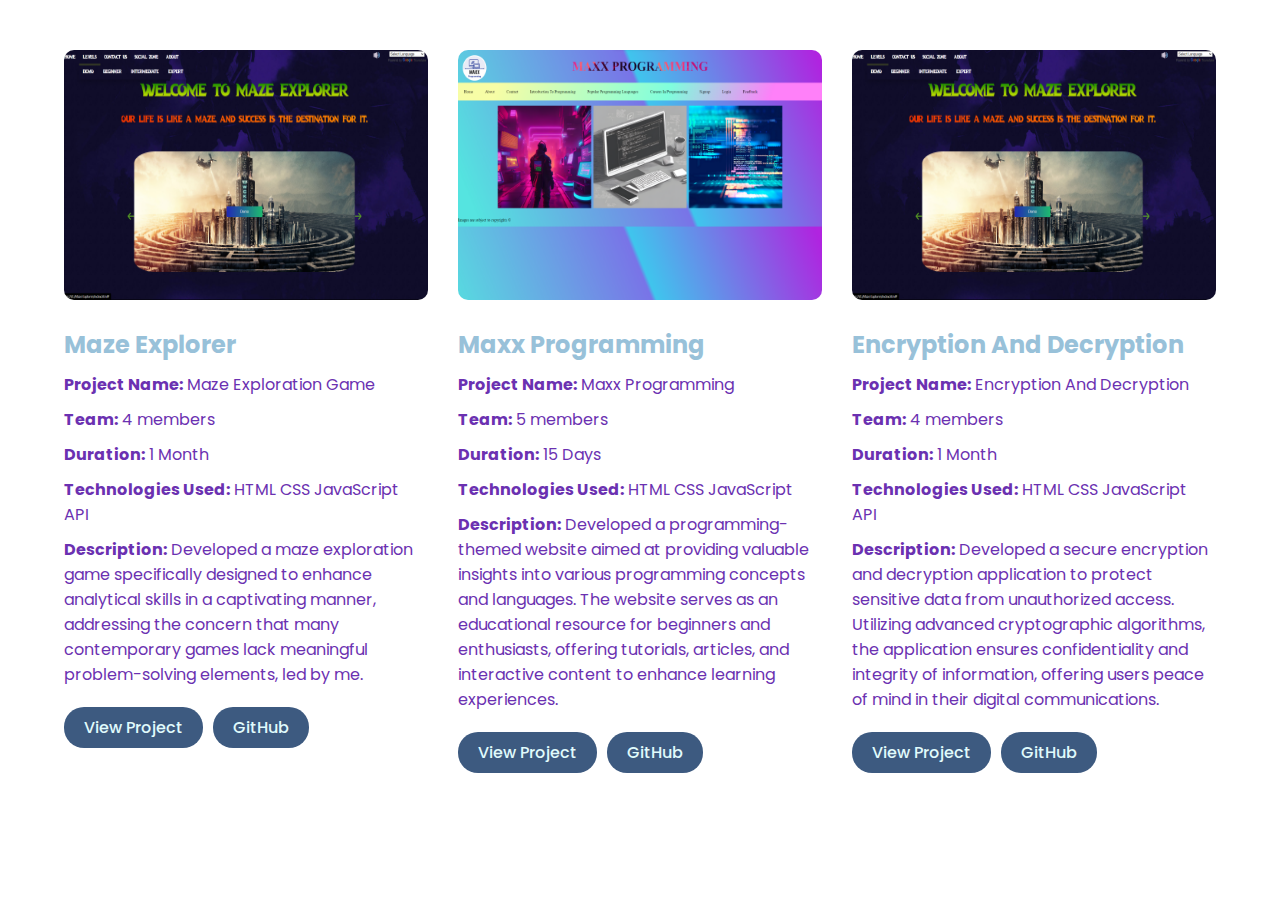
==== portfolio.html @ 560a04a0 "Add files via upload" ====
<!DOCTYPE html>
<html lang="en">
<head>
    <meta charset="UTF-8">
    <meta name="viewport" content="width=device-width, initial-scale=1.0">
    <title>Portfolio</title>
    <link rel="stylesheet" href="style.css">
    <style>
        /* body {
            font-family: Arial, sans-serif;
            background-color: #f4f4f4;
            margin: 0;
            padding: 0;
        }

        .portfolio-section {
            display: flex;
            flex-wrap: wrap;
            justify-content: center;
            gap: 20px;
            padding: 20px;
        }

        .project {
            background-color: #fff;
            box-shadow: 0 4px 6px rgba(0, 0, 0, 0.1);
            border-radius: 8px;
            overflow: hidden;
            width: 300px;
            max-width: 100%;
            padding: 20px;
        }

        .project img {
            width: 100%;
            height: auto;
            border-radius: 8px;
            margin-bottom: 10px;
        }

        .project h3 {
            font-size: 20px;
            margin: 0 0 10px;
            color: #333;
        }

        .project p {
            margin: 0 0 5px;
            color: #666;
        }

        .project-links {
            margin-top: 20px;
        }

        .project-links a {
            display: inline-block;
            text-decoration: none;
            background-color: #007bff;
            color: #fff;
            padding: 8px 15px;
            border-radius: 5px;
            margin-right: 10px;
            transition: background-color 0.3s;
        }

        .project-links a:hover {
            background-color: #0056b3;
        } */
    </style>
</head>
<body>
    
<section class="portfolio-section">
    <div class="project">
        <img src="project1.png" alt="Project 1">
        <h3>Maze Explorer</h3>
        <p><b>Project Name:</b> Maze Exploration Game</p>
        <p><b>Team:</b> 4 members</p>
        <p><b>Duration:</b> 1 Month</p>
        <p><b>Technologies Used:</b> HTML CSS JavaScript API</p>
        <p><b>Description:</b> Developed a maze exploration game specifically designed to enhance analytical skills in a captivating manner, addressing the concern that many contemporary games lack meaningful problem-solving elements, led by me.</p>
        <div class="project-links">
            <a href="#">View Project</a>
            <a href="#">GitHub</a>
        </div>
    </div>
    <div class="project">
        <img src="project2.png" alt="Project 2">
        <h3>Maxx Programming</h3>
        <p><b>Project Name:</b> Maxx Programming</p>
        <p><b>Team:</b> 5 members</p>
        <p><b>Duration:</b> 15 Days</p>
        <p><b>Technologies Used:</b> HTML CSS JavaScript</p>
        <p><b>Description:</b> Developed a programming-themed website aimed at providing valuable insights into various programming concepts and languages. The website serves as an educational resource for beginners and enthusiasts, offering tutorials, articles, and interactive content to enhance learning experiences.</p>
        <div class="project-links">
            <a href="#">View Project</a>
            <a href="#">GitHub</a>
        </div>
    </div>
    <div class="project">
        <img src="project1.png" alt="Project 3">
        <h3>Encryption And Decryption</h3>
        <p><b>Project Name:</b> Encryption And Decryption</p>
        <p><b>Team:</b> 4 members</p>
        <p><b>Duration:</b> 1 Month</p>
        <p><b>Technologies Used:</b> HTML CSS JavaScript API</p>
        <p><b>Description:</b> Developed a secure encryption and decryption application to protect sensitive data from unauthorized access. Utilizing advanced cryptographic algorithms, the application ensures confidentiality and integrity of information, offering users peace of mind in their digital communications.</p>
        <div class="project-links">
            <a href="#">View Project</a>
            <a href="#">GitHub</a>
        </div>
    </div>
    <!-- Add more project containers as needed -->
</section>

</body>
</html>
---- style.css ----
@import url('https://fonts.googleapis.com/css2?family=Poppins:wght@100;200;300;400;500;600;700;800;900&display=swap');

*{
    margin: 0;
    padding: 0;
    box-sizing: border-box;
    font-family: 'Poppins', sans-serif;
    
    
}

.container{
    height: 100vh;
    width: 100vw;
    background: #293241;
    overflow: hidden;
}

.header{
    width: 1400px;
    height: 80px;
    margin: 0 auto;
    display: flex;
    justify-content: space-between;
    align-items: center;
}

.logo h1{
    font-size: 25px;
    color: #98c1d9;
    font-weight: 600;
    cursor: pointer;
    letter-spacing: 0.1em;
}

.logo span{
    color: #e0fbfc;
}

.nav-links ul{
    display: flex;
    justify-content: center;
    align-items: center;
    list-style-type: none;
    gap: 50px;
}

.nav-links ul li a{
    font-size: 20px;
    text-decoration: none;
    font-weight: 500;
    letter-spacing: 0.05em;
    color: #e0fbfc;
    transition: 0.4s;
}

.nav-links ul li a:hover{
    color: #98c1d9;
    font-size: 25px;
}

.btn{
    padding: 10px 20px;
    color: #e0fbfc;
    cursor: pointer;
    display: inline-block;
    text-decoration: none;
    background: #3d5a80;
    border-radius: 30px;
    box-shadow: rgba(0, 0, 0, 0.6) 0px 2px 4px, 
    rgba(0, 0, 0, 0.4) 0px 7px 13px -3px,
    rgba(0, 0, 0, 0.2) 0px -3px 0px inset;
    transition: 0.4s;
    font-weight: 600;
}

.btn-primary{
    margin-left: 100px;
    color: #3d5a80;
    background: #e0fbfc;
}

.btn:hover{
    scale: 105%;
    box-shadow: rgba(0, 0, 0, 0.25) 0px 14px 28px, rgba(0, 0, 0, 0.22) 0px 10px 10px;
}

.main-content{
    width: 100%;
    height: 100%;
}

.main{
    position: relative;
    width: 1400px;
    height: 80%;
    margin: 0 auto;
    display: flex;
    justify-content: space-between;
    align-items: center;
}

.line{
    width: 80px;
    border-bottom: 8px solid #ee6c4d;
    margin-bottom: 30px;
}

.main h1{
    text-transform: uppercase;
    font-size: 50px;
    color: #98c1d9;
    line-height: 1;
}

.main h2{
   font-size: 40px; 
   color: #98c1d9;
   margin-bottom: 50px;
}

.main span{
    color: #ee6c4d;
}

.main p{
    width: 800px;
    font-size: 18px;
    color: #e0fbfc;
    margin-bottom: 30px;
    letter-spacing: 0.05em;
}

.right{
    /* position: relative; */
}

.image{
    position: relative;
    width: 500px;
    height: 500px;
    margin-top: 150px;
    border-radius: 50%;
    border: 50px solid  #293241;
    z-index: 8888;
    animation: anim 3s linear infinite;
}

@keyframes anim{
    0%{
        top: 0;
    }
    50%{
        top: -10px;
    }
    100%{
        top: 0;
    }
}

.image img{
    margin-top: -79px;
    margin-left: 5px;
    width: 100%;
    scale: 140%;
}

.social{
    position: absolute;
    bottom: 17%;
    left: 14%;
    display: flex;
    justify-content: left;
    align-items: center;
    gap: 50px;
}

.social i{
    color: #3d5a80;
    font-size: 30px;
    transition: 0.4s;
}

.social i:hover{
    color: #ee6c4d;
    scale: 105%;
}

.social-link{
    display: flex;
    justify-content: center;
    align-items: center;
    width: 60px;
    height: 60px;
    border-radius: 50%;
    background-color: #e0fbfc;
    border: 2px solid #3d5a80;
    transition: 0.4s;
    box-shadow: rgba(0, 0, 0, 0.15) 0px 5px 15px 0px;
}

.social .social-link:hover{
    border: 2px solid #ee6c4d;
    scale: 105%;
}


/* portfolio styles */

.portfolio-section {
    width: 90%; /* Adjust the width as needed */
    max-width: 1400px; /* Limit the maximum width */
    margin: 0 auto; /* Center the section horizontally */
    padding: 50px 0;
    display: flex;
    justify-content: space-between;
    align-items: flex-start; /* Align items to the top */
    flex-wrap: wrap;
    /* background-color: #f3f3f3; Change to the desired background color */
}


.project {
    width: calc(33.33% - 20px);
    margin-bottom: 40px;
}


.project img {
    width: 100%;
    height: 250px;
    border-radius: 10px;
}

.project h3 {
    font-size: 24px;
    margin-top: 20px;
    color: #98c1d9;
}

.project p {
    color: #6b31b1;
    margin-top: 10px;
}

.project-links {
    margin-top: 20px;
    display: flex; /* Change display to flex */
    align-items: center; /* Align items vertically */
}

.project-links a {
    display: inline-block;
    padding: 8px 20px;
    margin-right: 10px;
    background-color: #3d5a80;
    color: #e0fbfc;
    text-decoration: none;
    border-radius: 20px;
    font-weight: 500;
    transition: background-color 0.3s ease;
}

.project-links a:hover {
    background-color: #ee6c4d;
}
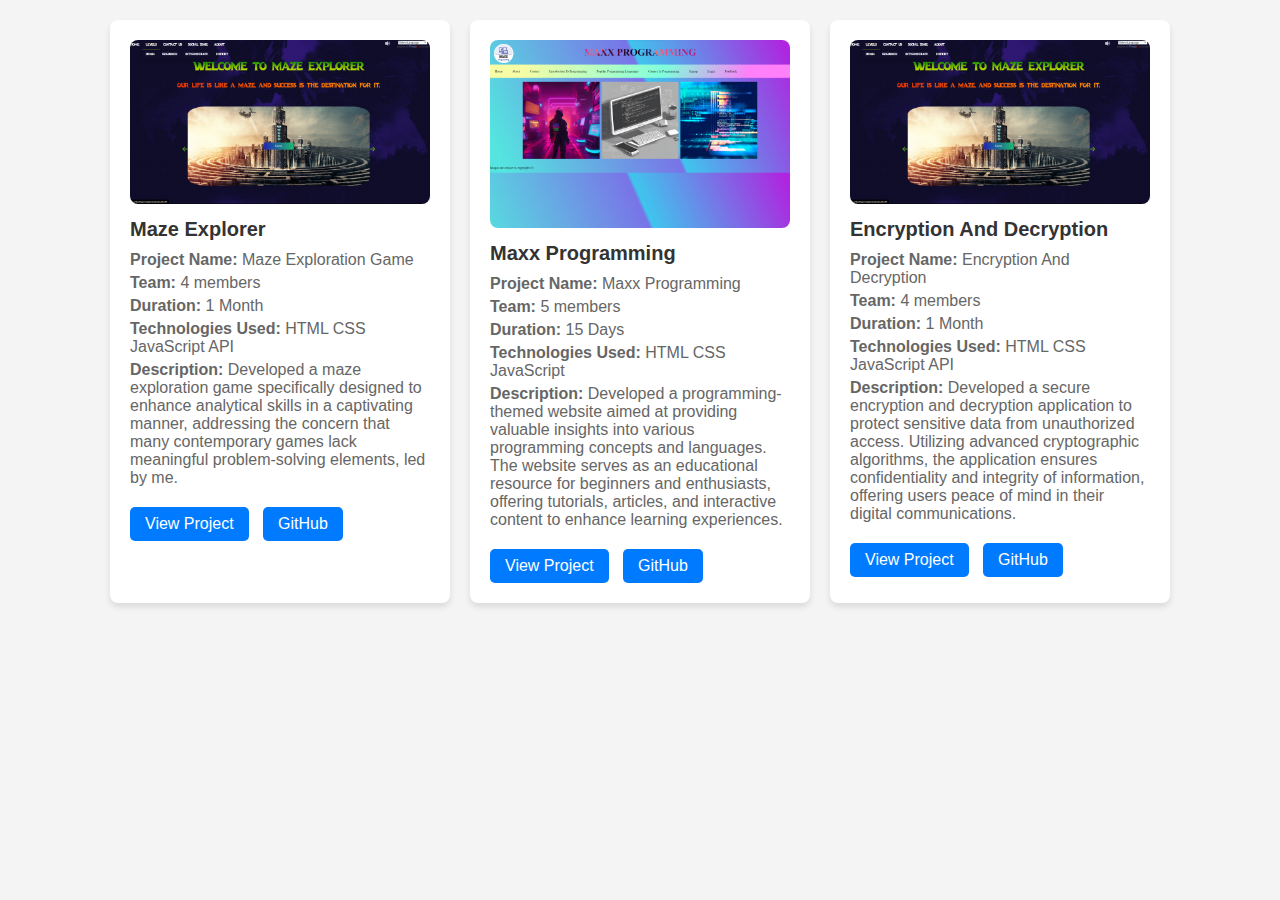
==== commit 4d3a194e: "Add files via upload" ====
--- a/portfolio.html
+++ b/portfolio.html
@@ -4,9 +4,9 @@
     <meta charset="UTF-8">
     <meta name="viewport" content="width=device-width, initial-scale=1.0">
     <title>Portfolio</title>
-    <link rel="stylesheet" href="style.css">
+    <!-- <link rel="stylesheet" href="style.css"> -->
     <style>
-        /* body {
+        body {
             font-family: Arial, sans-serif;
             background-color: #f4f4f4;
             margin: 0;
@@ -66,7 +66,7 @@
 
         .project-links a:hover {
             background-color: #0056b3;
-        } */
+        }
     </style>
 </head>
 <body>
--- a/style.css
+++ b/style.css
@@ -12,8 +12,9 @@
 .container{
     height: 100vh;
     width: 100vw;
-    background: #293241;
+    background: #62799f;
     overflow: hidden;
+    /* #293241 */
 }
 
 .header{
@@ -82,7 +83,8 @@
 
 .btn:hover{
     scale: 105%;
-    box-shadow: rgba(0, 0, 0, 0.25) 0px 14px 28px, rgba(0, 0, 0, 0.22) 0px 10px 10px;
+    box-shadow: #62799f;
+    /* rgba(0, 0, 0, 0.25) 0px 14px 28px, rgba(0, 0, 0, 0.22) 0px 10px 10px */
 }
 
 .main-content{
@@ -141,9 +143,10 @@
     height: 500px;
     margin-top: 150px;
     border-radius: 50%;
-    border: 50px solid  #293241;
+    border: 50px solid #293241;
     z-index: 8888;
     animation: anim 3s linear infinite;
+    /* #293241 */
 }
 
 @keyframes anim{
@@ -216,7 +219,8 @@
     justify-content: space-between;
     align-items: flex-start; /* Align items to the top */
     flex-wrap: wrap;
-    /* background-color: #f3f3f3; Change to the desired background color */
+    background-color: #2f5176; 
+    /* Change to the desired background color  */
 }
 
 
